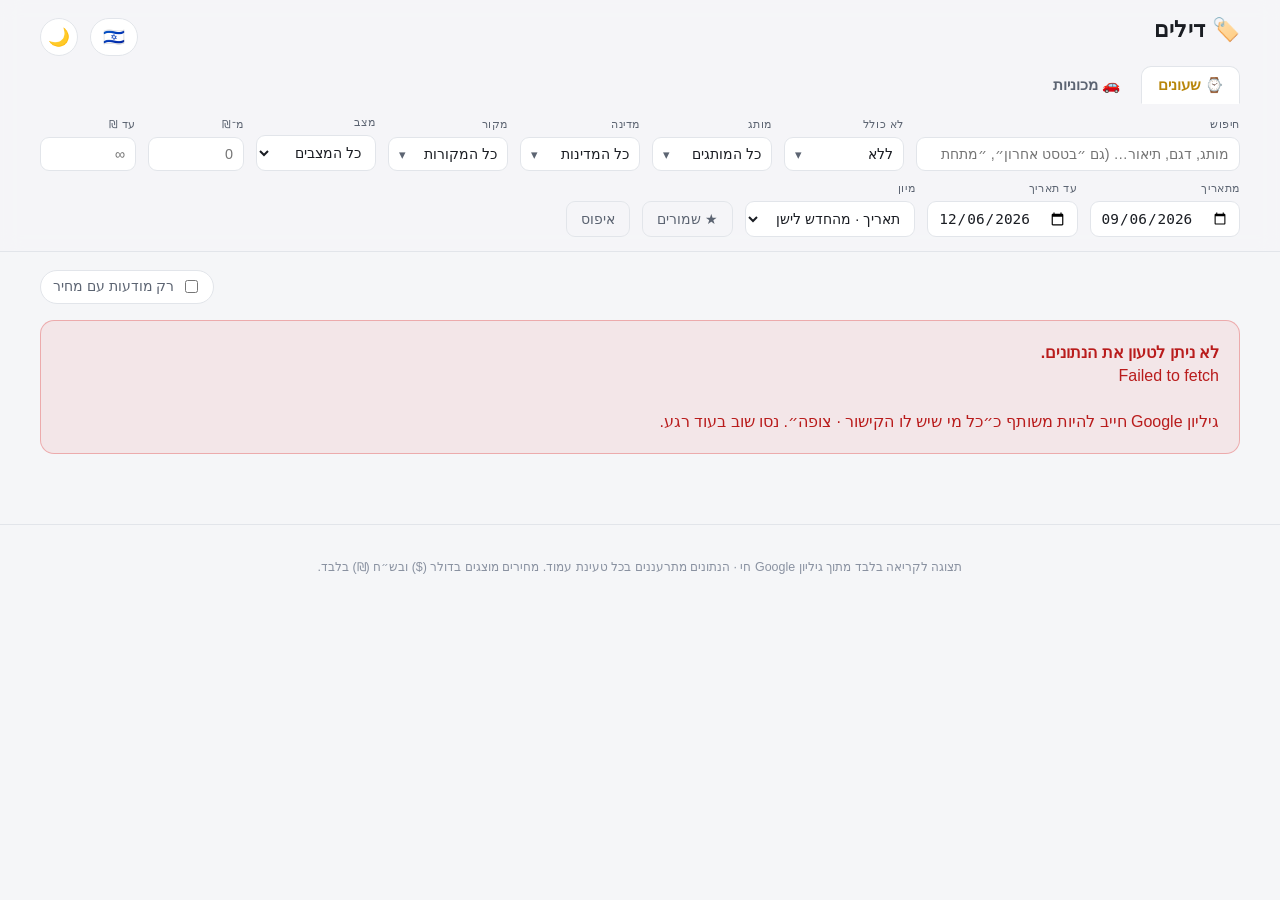
==== index.html @ e81e2ec7 "Cars: fold locations into Yad2 areas for the area filter Co-Authored-By: Claude Opus 5.5 <noreply@an" ====
<!DOCTYPE html>
<html lang="he" dir="rtl">
<head>
  <meta charset="UTF-8" />
  <meta name="viewport" content="width=device-width, initial-scale=1.0" />
  <title>דילים</title>
  <meta name="description" content="דילים שנאספו מרחבי העולם. עיון, סינון ומיון — החל משעונים." />
  <link rel="preconnect" href="https://docs.google.com" />
  <link rel="preconnect" href="https://www.hebcal.com" />
  <link rel="stylesheet" href="styles.css?v=32" />
</head>
<body>
  <header class="site-header">
    <div class="header-inner">
      <div class="brand-block">
        <h1 id="brandTitle">🏷️ דילים</h1>
        <p class="tagline" id="tagline"></p>
      </div>
      <div class="header-right">
        <span class="header-status" id="headerStatus"></span>

        <div class="lang" id="lang">
          <button type="button" class="lang-btn" id="langBtn" aria-haspopup="true" aria-expanded="false">🇮🇱</button>
          <div class="lang-menu" role="menu">
            <button type="button" data-lang="he" role="menuitem">🇮🇱 עברית</button>
            <button type="button" data-lang="en" role="menuitem">🇺🇸 English</button>
          </div>
        </div>

        <button type="button" id="themeToggle" class="theme-toggle" data-i18n-title="themeToggle" aria-label="Toggle theme"></button>
      </div>
    </div>

    <nav class="tabs" id="tabs" aria-label="Categories"></nav>

    <button type="button" id="filtersToggle" class="filters-toggle" aria-expanded="false" aria-controls="filters">
      <span data-i18n="filtersToggle">Filters</span>
      <span class="ft-chevron" aria-hidden="true">▾</span>
    </button>

    <div class="filters" id="filters">
      <div class="filter-field grow">
        <label for="q" data-i18n="searchLabel">Search</label>
        <input type="search" id="q" data-i18n-ph="searchPlaceholder" autocomplete="off" />
      </div>
      <div class="filter-field">
        <label data-i18n="excludeLabel">Exclude</label>
        <div class="ms ms-ex" id="qx"></div>
      </div>
      <div class="filter-field">
        <label data-i18n="brandLabel">Brand</label>
        <div class="ms" data-ms="brand"></div>
      </div>
      <div class="filter-field" data-only="cars" hidden>
        <label data-i18n="modelLabel">Model</label>
        <div class="ms" data-ms="model"></div>
      </div>
      <div class="filter-field" data-only="watches">
        <label data-i18n="countryLabel">Country</label>
        <div class="ms" data-ms="country"></div>
      </div>
      <div class="filter-field">
        <label data-i18n="sourceLabel">Source</label>
        <div class="ms" data-ms="source"></div>
      </div>
      <div class="filter-field" data-only="cars" hidden>
        <label data-i18n="locLabel">Location</label>
        <div class="ms" data-ms="loc"></div>
      </div>
      <div class="filter-field" data-only="cars" hidden>
        <label data-i18n="handLabel">Hand</label>
        <div class="ms" data-ms="hand"></div>
      </div>
      <div class="filter-field" data-only="cars" hidden>
        <label data-i18n="featLabel">Equipment</label>
        <div class="ms" data-ms="feat"></div>
      </div>
      <div class="filter-field" data-only="cars" hidden>
        <label data-i18n="ownLabel">Prev. ownership</label>
        <div class="ms" data-ms="own"></div>
      </div>
      <div class="filter-field" data-only="cars" hidden>
        <label data-i18n="extLabel">Exterior</label>
        <div class="ms" data-ms="ext"></div>
      </div>
      <div class="filter-field" data-only="cars" hidden>
        <label data-i18n="seatLabel">Seats</label>
        <div class="ms" data-ms="seat"></div>
      </div>
      <div class="filter-field" data-only="watches">
        <label for="condition" data-i18n="conditionLabel">Condition</label>
        <select id="condition"><option value="" data-i18n="anyCondition">Any condition</option></select>
      </div>
      <div class="filter-field narrow">
        <label for="minPrice" data-i18n="minPrice">Min $</label>
        <input type="number" id="minPrice" min="0" step="500" placeholder="0" inputmode="numeric" />
      </div>
      <div class="filter-field narrow">
        <label for="maxPrice" data-i18n="maxPrice">Max $</label>
        <input type="number" id="maxPrice" min="0" step="500" placeholder="∞" inputmode="numeric" />
      </div>
      <div class="filter-field narrow" data-only="cars" hidden>
        <label for="yearMin" data-i18n="yearFrom">Year from</label>
        <input type="number" id="yearMin" min="1990" max="2100" placeholder="0" inputmode="numeric" />
      </div>
      <div class="filter-field narrow" data-only="cars" hidden>
        <label for="yearMax" data-i18n="yearTo">Year to</label>
        <input type="number" id="yearMax" min="1990" max="2100" placeholder="∞" inputmode="numeric" />
      </div>
      <div class="filter-field narrow" data-only="cars" hidden>
        <label for="maxKm" data-i18n="maxKm">Max km</label>
        <input type="number" id="maxKm" min="0" step="10000" placeholder="∞" inputmode="numeric" />
      </div>
      <div class="filter-field">
        <label for="dateFrom" data-i18n="dateFromLabel">From date</label>
        <input type="date" id="dateFrom" />
      </div>
      <div class="filter-field">
        <label for="dateTo" data-i18n="dateToLabel">To date</label>
        <input type="date" id="dateTo" />
      </div>
      <div class="filter-field">
        <label for="sort" data-i18n="sortLabel">Sort by</label>
        <select id="sort">
          <option value="date_desc" data-i18n="sort_date_desc">Date · newest first</option>
          <option value="date_asc" data-i18n="sort_date_asc">Date · oldest first</option>
          <option value="price_asc" data-i18n="sort_price_asc">Price · low to high</option>
          <option value="price_desc" data-i18n="sort_price_desc">Price · high to low</option>
          <option value="brand_asc" data-i18n="sort_brand_asc">Brand · A–Z</option>
          <option value="deal_desc" data-i18n="sort_deal_desc" data-only="cars" hidden>Best value</option>
          <option value="y2_desc" data-i18n="sort_y2_desc" data-only="cars" hidden>Most below price list</option>
          <option value="drop_desc" data-i18n="sort_drop_desc" data-only="cars" hidden>Biggest price drop</option>
          <option value="year_desc" data-i18n="sort_year_desc" data-only="cars" hidden>Year · newest first</option>
          <option value="year_asc" data-i18n="sort_year_asc" data-only="cars" hidden>Year · oldest first</option>
        </select>
      </div>
      <div class="saved" id="saved">
        <button type="button" class="saved-btn" id="savedBtn" data-i18n="savedBtn" aria-haspopup="true" aria-expanded="false">Saved</button>
        <div class="saved-menu" role="menu">
          <div class="saved-new">
            <input type="text" class="saved-name" id="savedName" data-i18n-ph="savedNamePh" autocomplete="off" maxlength="60" />
            <button type="button" class="saved-add" id="savedAdd" data-i18n="savedAdd">Save</button>
          </div>
          <div class="saved-note" id="savedNote" hidden></div>
          <div class="saved-list" id="savedList"></div>
          <div class="saved-empty" id="savedEmpty" data-i18n="savedEmpty">No saved searches</div>
        </div>
      </div>
      <button type="button" id="reset" class="reset-btn" data-i18n="reset" data-i18n-title="resetTitle">Reset</button>
    </div>
  </header>

  <main>
    <div class="results-bar">
      <span id="resultsSummary" class="results-summary"></span>
      <button type="button" id="editBtn" class="edit-btn" data-only="cars" hidden data-i18n="editBtn">✏️ Edit</button>
      <span class="chip-toggle" data-only="cars" hidden>
        <label><input type="checkbox" id="showHiddenChk" /> <span id="showHiddenLabel"></span></label>
      </span>
      <span id="onlyWithPrice" class="chip-toggle">
        <label><input type="checkbox" id="hasPriceChk" /> <span data-i18n="onlyPriced">Only listings with a price</span></label>
      </span>
    </div>

    <div id="editBar" class="edit-bar" hidden>
      <strong id="editBarLabel"></strong>
      <span id="editBarHint" class="edit-hint"></span>
      <button type="button" id="editStop" class="reset-btn" data-i18n="editDone">Done</button>
    </div>

    <div id="grid" class="grid" aria-live="polite"></div>

    <dialog id="editDialog" class="edit-dialog">
      <h3 data-i18n="editTitle">What to edit?</h3>
      <input type="url" id="editEndpoint" class="edit-endpoint" data-i18n-ph="editEndpointPh" autocomplete="off" dir="ltr" />
      <input type="password" id="editPw" data-i18n-ph="editPw" autocomplete="current-password" />
      <label class="edit-opt"><input type="radio" name="editWhich" value="exterior" checked> 🎨 <span data-i18n="extLabel">Exterior</span> <small data-missing="exterior"></small></label>
      <label class="edit-opt"><input type="radio" name="editWhich" value="seat"> 💺 <span data-i18n="seatLabel">Seats</span> <small data-missing="seat"></small></label>
      <div id="editErr" class="edit-err"></div>
      <div class="edit-actions">
        <button type="button" id="editCancel" class="reset-btn" data-i18n="editCancel">Cancel</button>
        <button type="button" id="editStart" class="saved-add" data-i18n="editStart">Start</button>
      </div>
    </dialog>

    <div id="emptyState" class="empty-state" hidden>
      <p data-i18n="empty">No listings match your filters.</p>
      <button type="button" class="reset-btn" data-i18n="clearFilters" onclick="document.getElementById('reset').click()">Clear filters</button>
    </div>

    <nav id="pagination" class="pagination" aria-label="Pagination"></nav>
  </main>

  <footer class="site-footer">
    <p data-i18n="footer"></p>
  </footer>

  <script src="app.js?v=35"></script>
</body>
</html>
---- styles.css ----
/* Light is the default theme. Dark is opt-in via [data-theme="dark"]. */
:root {
  --bg: #f5f6f8;
  --surface: #ffffff;
  --surface-2: #ffffff;
  --border: #e2e5ea;
  --text: #1a1d23;
  --text-dim: #5c6472;
  --text-faint: #8a92a1;
  --accent: #b8860b;      /* watch gold (darker for light bg) */
  --accent-2: #2563eb;
  --usd: #1a7f37;
  --nis: #2563eb;
  --radius: 14px;
  --shadow: 0 8px 26px rgba(20,30,60,.12);
  --header-bg: rgba(245,246,248,.9);
  --img-bg: linear-gradient(135deg, #eef1f5, #e3e7ee);
  --badge-bg: rgba(0,0,0,.55);
  --maxw: 1240px;
}

[data-theme="dark"] {
  --bg: #0f1115;
  --surface: #171a21;
  --surface-2: #1e222b;
  --border: #2a2f3a;
  --text: #e8eaed;
  --text-dim: #9aa2b1;
  --text-faint: #737b8a;
  --accent: #d4af37;
  --accent-2: #4f8cff;
  --usd: #3fb950;
  --nis: #4f8cff;
  --shadow: 0 6px 24px rgba(0,0,0,.35);
  --header-bg: rgba(15,17,21,.92);
  --img-bg: linear-gradient(135deg, #202531, #14171e);
  --badge-bg: rgba(0,0,0,.6);
}

* { box-sizing: border-box; }
html { scroll-behavior: smooth; }

body {
  margin: 0;
  background: var(--bg);
  color: var(--text);
  font-family: -apple-system, BlinkMacSystemFont, "Segoe UI", Roboto, Helvetica, Arial, sans-serif;
  line-height: 1.45;
  transition: background .2s, color .2s;
}

/* ---------- Header ---------- */
.site-header {
  position: sticky;
  top: 0;
  z-index: 20;
  background: var(--header-bg);
  backdrop-filter: blur(10px);
  border-bottom: 1px solid var(--border);
}

.header-inner {
  max-width: var(--maxw);
  margin: 0 auto;
  padding: 14px 20px 4px;
  display: flex;
  align-items: baseline;
  justify-content: space-between;
  gap: 16px;
  flex-wrap: wrap;
}

.brand-block h1 { margin: 0; font-size: 1.4rem; letter-spacing: .3px; }
.tagline { margin: 2px 0 0; color: var(--text-dim); font-size: .85rem; }

.header-right { display: flex; align-items: center; gap: 12px; }
.header-status { color: var(--text-dim); font-size: .8rem; }

.theme-toggle {
  background: var(--surface);
  border: 1px solid var(--border);
  border-radius: 999px;
  width: 38px; height: 38px;
  font-size: 1.1rem;
  cursor: pointer;
  display: inline-flex;
  align-items: center;
  justify-content: center;
  transition: border-color .15s, transform .15s;
}
.theme-toggle:hover { border-color: var(--accent); transform: scale(1.05); }

/* ---------- Language switcher ---------- */
.lang { position: relative; }
.lang-btn {
  background: var(--surface);
  border: 1px solid var(--border);
  border-radius: 999px;
  height: 38px;
  padding: 0 12px;
  font-size: 1.1rem;
  cursor: pointer;
  display: inline-flex;
  align-items: center;
  transition: border-color .15s, transform .15s;
}
.lang-btn:hover { border-color: var(--accent); transform: scale(1.05); }
.lang-menu {
  position: absolute;
  top: calc(100% + 6px);
  inset-inline-end: 0;
  background: var(--surface);
  border: 1px solid var(--border);
  border-radius: 10px;
  box-shadow: var(--shadow);
  padding: 5px;
  display: none;
  z-index: 50;
  min-width: 140px;
}
.lang.open .lang-menu { display: block; }
.lang-menu button {
  display: block;
  width: 100%;
  text-align: start;
  background: transparent;
  border: none;
  color: var(--text);
  font-size: .9rem;
  padding: 8px 12px;
  border-radius: 7px;
  cursor: pointer;
  white-space: nowrap;
}
.lang-menu button:hover { background: var(--bg); }
.lang-menu button[aria-current="true"] { color: var(--accent); font-weight: 700; }

/* ---------- Tabs ---------- */
.tabs {
  max-width: var(--maxw);
  margin: 0 auto;
  padding: 6px 20px 0;
  display: flex;
  gap: 4px;
  flex-wrap: wrap;
}
.tab {
  background: transparent;
  border: 1px solid transparent;
  border-bottom: none;
  color: var(--text-dim);
  font-size: .92rem;
  font-weight: 600;
  padding: 9px 16px;
  border-radius: 10px 10px 0 0;
  cursor: pointer;
  transition: all .15s;
}
.tab:hover { color: var(--text); background: var(--surface); }
.tab[aria-selected="true"] {
  color: var(--accent);
  background: var(--surface);
  border-color: var(--border);
  border-bottom: 1px solid var(--surface);
  margin-bottom: -1px;
}
.tab.disabled {
  cursor: default;
  opacity: .5;
}
.tab.disabled:hover { color: var(--text-dim); background: transparent; }
.tab .soon {
  font-size: .6rem;
  text-transform: uppercase;
  letter-spacing: .5px;
  background: var(--border);
  color: var(--text-dim);
  padding: 1px 6px;
  border-radius: 999px;
  margin-left: 6px;
  vertical-align: middle;
}

/* ---------- Filters ---------- */
.filters {
  max-width: var(--maxw);
  margin: 0 auto;
  padding: 12px 20px 14px;
  display: flex;
  gap: 10px 12px;
  flex-wrap: wrap;
  align-items: flex-end;
}

/* Mobile-only "Filters" toggle (hidden on desktop; filters always shown there) */
.filters-toggle { display: none; }
.filters-toggle .ft-chevron { transition: transform .2s; }
.filters-toggle[aria-expanded="true"] .ft-chevron { transform: rotate(180deg); }

.filter-field { display: flex; flex-direction: column; gap: 4px; min-width: 120px; }
.filter-field.grow { flex: 1 1 220px; min-width: 200px; }
.filter-field.narrow { min-width: 88px; width: 96px; }
.filter-field label {
  font-size: .68rem;
  text-transform: uppercase;
  letter-spacing: .6px;
  color: var(--text-dim);
}

.filters input,
.filters select {
  background: var(--surface-2);
  color: var(--text);
  border: 1px solid var(--border);
  border-radius: 9px;
  padding: 8px 10px;
  font-size: .9rem;
  width: 100%;
  transition: border-color .15s, box-shadow .15s;
}
.filters input:focus,
.filters select:focus {
  outline: none;
  border-color: var(--accent-2);
  box-shadow: 0 0 0 3px rgba(37,99,235,.16);
}

/* ---------- Exclude chips (inside an .ms dropdown panel) ---------- */
.ms-ex-panel .chips-flow { display: flex; flex-wrap: wrap; gap: 5px; }
.ms-ex-panel .chips-flow:not(:empty) { margin-bottom: 8px; }
.chip {
  display: inline-flex;
  align-items: center;
  gap: 3px;
  max-width: 100%;
  background: rgba(214,69,69,.10);
  border: 1px solid rgba(214,69,69,.30);
  border-radius: 7px;
  padding-block: 3px;
  padding-inline: 8px 3px;   /* text side / × side — flips in RTL */
  font-size: .82rem;
  color: var(--text);
}
.chip-text { overflow: hidden; text-overflow: ellipsis; white-space: nowrap; }
.chip-x {
  flex: 0 0 auto;
  background: transparent;
  border: none;
  color: var(--text-dim);
  cursor: pointer;
  font-size: 1rem;
  line-height: 1;
  padding: 0 3px;
  border-radius: 5px;
}
.chip-x:hover { color: #d64545; background: rgba(214,69,69,.15); }
/* Add-word entry: width:100% is inherited from `.filters input` (wanted here). */
.filters .ms-ex-panel .chips-entry {
  background: var(--surface-2);
  color: var(--text);
  border: 1px solid var(--border);
  border-radius: 7px;
  padding: 6px 9px;
  font-size: .85rem;
}
.filters .ms-ex-panel .chips-entry:focus { outline: none; border-color: var(--accent-2); box-shadow: none; }

.reset-btn {
  background: transparent;
  color: var(--text-dim);
  border: 1px solid var(--border);
  border-radius: 9px;
  padding: 9px 14px;
  font-size: .85rem;
  cursor: pointer;
  transition: all .15s;
  height: fit-content;
}
.reset-btn:hover { color: var(--text); border-color: var(--accent); }

/* ---------- Saved searches ---------- */
.saved { position: relative; }
.saved-btn {
  background: transparent;
  color: var(--text-dim);
  border: 1px solid var(--border);
  border-radius: 9px;
  padding: 9px 14px;
  font-size: .85rem;
  cursor: pointer;
  height: fit-content;
  white-space: nowrap;
  transition: all .15s;
}
.saved-btn:hover { color: var(--text); border-color: var(--accent); }
.saved.open .saved-btn { color: var(--accent); border-color: var(--accent); }
.saved-menu {
  position: absolute;
  z-index: 45;
  top: calc(100% + 6px);
  inset-inline-end: 0;
  width: 300px;
  max-width: 90vw;
  background: var(--surface);
  border: 1px solid var(--border);
  border-radius: 10px;
  box-shadow: var(--shadow);
  padding: 10px;
  display: none;
}
.saved.open .saved-menu { display: block; }
.saved-new { display: flex; gap: 6px; }
.filters .saved-new .saved-name {
  flex: 1 1 auto;
  min-width: 0;
  width: auto;
  background: var(--surface-2);
  border: 1px solid var(--border);
  border-radius: 8px;
  padding: 7px 9px;
  font-size: .85rem;
  color: var(--text);
}
.saved-new .saved-add {
  flex: 0 0 auto;
  background: var(--accent);
  color: #fff;
  border: none;
  border-radius: 8px;
  padding: 7px 14px;
  font-size: .85rem;
  cursor: pointer;
  font-weight: 600;
}
.saved-new .saved-add:disabled { opacity: .5; cursor: default; }
.saved-note { font-size: .76rem; color: var(--text-faint); margin-top: 6px; }
.saved-note.warn { color: #c47f0b; }
.saved-list { margin-top: 8px; max-height: 260px; overflow-y: auto; display: flex; flex-direction: column; gap: 2px; }
.saved-item { display: flex; align-items: stretch; gap: 4px; border-radius: 8px; }
.saved-item:hover { background: var(--bg); }
.saved-apply {
  flex: 1 1 auto;
  min-width: 0;
  background: transparent;
  border: none;
  text-align: start;
  cursor: pointer;
  padding: 7px 8px;
  border-radius: 8px;
  color: var(--text);
  display: flex;
  flex-direction: column;
  gap: 1px;
}
.saved-apply .saved-item-name { font-size: .88rem; font-weight: 600; white-space: nowrap; overflow: hidden; text-overflow: ellipsis; }
.saved-apply .saved-item-sub { font-size: .72rem; color: var(--text-faint); white-space: nowrap; overflow: hidden; text-overflow: ellipsis; }
.saved-del {
  flex: 0 0 auto;
  background: transparent;
  border: none;
  color: var(--text-faint);
  cursor: pointer;
  font-size: 1.1rem;
  line-height: 1;
  padding: 0 8px;
  border-radius: 8px;
}
.saved-del:hover { color: #d64545; background: rgba(214,69,69,.1); }
.saved-empty { font-size: .8rem; color: var(--text-faint); text-align: center; padding: 12px 8px 4px; }

/* ---------- Multi-select ---------- */
.ms { position: relative; }
.ms-trigger {
  background: var(--surface-2);
  color: var(--text);
  border: 1px solid var(--border);
  border-radius: 9px;
  padding-block: 8px;
  padding-inline: 10px 30px;
  font-size: .9rem;
  width: 100%;
  text-align: start;
  cursor: pointer;
  white-space: nowrap;
  overflow: hidden;
  text-overflow: ellipsis;
  position: relative;
  transition: border-color .15s, box-shadow .15s;
}
.ms-trigger::after {
  content: "▾";
  position: absolute;
  inset-inline-end: 10px; top: 50%;
  transform: translateY(-50%);
  color: var(--text-dim);
  font-size: .8rem;
}
.ms-trigger:hover { border-color: var(--accent); }
.ms.open .ms-trigger { border-color: var(--accent-2); box-shadow: 0 0 0 3px rgba(37,99,235,.16); }
.ms-trigger.has-sel { color: var(--text); font-weight: 600; }

.ms-panel {
  position: absolute;
  z-index: 40;
  top: calc(100% + 4px);
  inset-inline-start: 0;
  width: 260px;
  max-width: 90vw;
  background: var(--surface);
  border: 1px solid var(--border);
  border-radius: 10px;
  box-shadow: var(--shadow);
  padding: 8px;
  display: none;
}
.ms.open .ms-panel { display: block; }
.ms-search {
  width: 100%;
  background: var(--surface-2);
  color: var(--text);
  border: 1px solid var(--border);
  border-radius: 7px;
  padding: 6px 9px;
  font-size: .85rem;
  margin-bottom: 6px;
}
.ms-search:focus { outline: none; border-color: var(--accent-2); }
.ms-list { max-height: 260px; overflow-y: auto; overflow-x: hidden; }
/* `.filters` prefix so these win over `.filter-field label` (which would
   otherwise force option text to tiny uppercase faint-grey). */
.filters .ms-option {
  display: flex;
  align-items: center;
  gap: 8px;
  width: 100%;
  padding: 6px 8px;
  border-radius: 7px;
  cursor: pointer;
  font-size: .9rem;
  font-weight: 400;
  text-transform: none;
  letter-spacing: normal;
  color: var(--text);
}
.filters .ms-option:hover { background: var(--bg); }
/* width:auto overrides `.filters input { width:100% }`, which would otherwise
   blow the option checkbox up to the full row width and crush the label. */
.filters .ms-option input { accent-color: var(--accent-2); flex: 0 0 auto; width: auto; margin: 0; }
.filters .ms-option .ms-label {
  flex: 1 1 auto;
  min-width: 0;
  overflow: hidden;
  text-overflow: ellipsis;
  white-space: nowrap;
  color: var(--text);
  font-size: .9rem;
  text-transform: none;
  letter-spacing: normal;
}
.filters .ms-option .ms-count { flex: 0 0 auto; padding-inline-start: 8px; color: var(--text-faint); font-size: .78rem; }
.ms-option.hidden { display: none; }
.ms-empty { padding: 8px; color: var(--text-faint); font-size: .82rem; text-align: center; }
.ms-foot {
  display: flex;
  justify-content: space-between;
  gap: 8px;
  border-top: 1px solid var(--border);
  margin-top: 6px;
  padding-top: 6px;
}
.ms-foot button {
  background: transparent;
  border: none;
  color: var(--accent-2);
  font-size: .8rem;
  cursor: pointer;
  padding: 2px 4px;
}
.ms-foot button:hover { text-decoration: underline; }

/* ---------- Results bar ---------- */
main { max-width: var(--maxw); margin: 0 auto; padding: 18px 20px 40px; }

.results-bar {
  display: flex;
  align-items: center;
  justify-content: space-between;
  gap: 12px;
  flex-wrap: wrap;
  margin-bottom: 16px;
}
.results-summary { color: var(--text-dim); font-size: .9rem; }
.chip-toggle label {
  display: inline-flex;
  align-items: center;
  gap: 7px;
  font-size: .85rem;
  color: var(--text-dim);
  cursor: pointer;
  background: var(--surface);
  border: 1px solid var(--border);
  padding: 6px 12px;
  border-radius: 999px;
}
.chip-toggle input { accent-color: var(--accent-2); }

/* ---------- Grid: 3 per row ---------- */
.grid {
  display: grid;
  grid-template-columns: repeat(3, 1fr);
  gap: 20px;
}
@media (max-width: 900px) { .grid { grid-template-columns: repeat(2, 1fr); } }
@media (max-width: 600px) { .grid { grid-template-columns: 1fr; } }

/* ---------- Card ---------- */
.card {
  background: var(--surface);
  border: 1px solid var(--border);
  border-radius: var(--radius);
  overflow: hidden;
  display: flex;
  flex-direction: column;
  cursor: pointer;
  text-decoration: none;
  color: inherit;
  transition: transform .16s, box-shadow .16s, border-color .16s;
}
.card:hover {
  transform: translateY(-4px);
  box-shadow: var(--shadow);
  border-color: var(--accent);
}
.card:focus-visible { outline: 2px solid var(--accent-2); outline-offset: 2px; }

.card-img-wrap {
  position: relative;
  aspect-ratio: 4 / 3;
  background: var(--img-bg);
  overflow: hidden;
}
.card-img-wrap img { width: 100%; height: 100%; object-fit: cover; display: block; }
.card-img-wrap .no-img {
  position: absolute; inset: 0;
  display: flex; align-items: center; justify-content: center;
  color: var(--text-faint); font-size: 2.4rem;
}
.badge-condition {
  position: absolute; top: 10px; inset-inline-start: 10px;
  background: var(--badge-bg); color: #fff;
  font-size: .68rem; text-transform: uppercase; letter-spacing: .5px;
  padding: 4px 9px; border-radius: 999px; backdrop-filter: blur(4px);
}
.badge-country {
  position: absolute; top: 10px; inset-inline-end: 10px;
  background: var(--badge-bg); color: #fff;
  font-size: .72rem; padding: 4px 9px; border-radius: 999px; backdrop-filter: blur(4px);
}

.card-body { padding: 13px 14px 15px; display: flex; flex-direction: column; gap: 8px; flex: 1; }
.card-brand { font-weight: 700; font-size: 1.02rem; letter-spacing: .2px; }
.card-brand .brand-name { color: var(--accent); }
.card-model {
  color: var(--text); font-size: .9rem;
  display: -webkit-box; -webkit-line-clamp: 2; -webkit-box-orient: vertical;
  overflow: hidden; min-height: 2.5em;
}

.price-row { display: flex; gap: 8px; flex-wrap: wrap; margin-top: 2px; }
.price { font-weight: 700; font-size: .95rem; padding: 3px 9px; border-radius: 8px; border: 1px solid var(--border); }
.price.usd { color: var(--usd); border-color: rgba(26,127,55,.35); background: rgba(26,127,55,.07); }
.price.nis { color: var(--nis); border-color: rgba(37,99,235,.35); background: rgba(37,99,235,.07); }
.price-none { color: var(--text-dim); font-size: .88rem; font-style: italic; }

.card-meta {
  margin-top: auto;
  display: flex; flex-direction: column; gap: 3px;
  font-size: .78rem; color: var(--text-dim);
  border-top: 1px solid var(--border); padding-top: 9px;
}
.card-meta .row { display: flex; justify-content: space-between; gap: 8px; }
.card-meta .label { color: var(--text-faint); }
.card-meta .val { text-align: right; color: var(--text-dim); }
.desc {
  font-size: .78rem; color: var(--text-faint);
  display: -webkit-box; -webkit-line-clamp: 2; -webkit-box-orient: vertical; overflow: hidden;
}
.open-hint { font-size: .72rem; color: var(--accent-2); margin-top: 2px; }

/* ---------- States ---------- */
.empty-state { text-align: center; padding: 60px 20px; color: var(--text-dim); }
.empty-state .reset-btn { margin-top: 12px; }

.skeleton { pointer-events: none; }
.skeleton .card-img-wrap,
.skeleton .sk-line {
  background: linear-gradient(90deg, var(--surface-2) 25%, var(--border) 50%, var(--surface-2) 75%);
  background-size: 200% 100%;
  animation: shimmer 1.3s infinite;
}
.skeleton .sk-line { height: 12px; border-radius: 6px; margin: 8px 14px; }
@keyframes shimmer { 0% { background-position: 200% 0; } 100% { background-position: -200% 0; } }

.error-box {
  grid-column: 1 / -1;
  background: rgba(220,38,38,.07);
  border: 1px solid rgba(220,38,38,.3);
  border-radius: var(--radius);
  padding: 20px;
  color: #b91c1c;
}
[data-theme="dark"] .error-box { color: #ffb4b4; background: rgba(255,80,80,.08); }

/* ---------- Pagination ---------- */
.pagination { display: flex; justify-content: center; align-items: center; gap: 6px; flex-wrap: wrap; margin-top: 30px; }
.pagination button {
  background: var(--surface); color: var(--text);
  border: 1px solid var(--border); border-radius: 8px;
  padding: 8px 13px; font-size: .88rem; cursor: pointer; min-width: 40px;
  transition: all .15s;
}
.pagination button:hover:not(:disabled) { border-color: var(--accent); }
.pagination button[aria-current="true"] { background: var(--accent); color: #fff; border-color: var(--accent); font-weight: 700; }
.pagination button:disabled { opacity: .4; cursor: default; }
.pagination .ellipsis { color: var(--text-dim); padding: 0 4px; }

.site-footer {
  border-top: 1px solid var(--border);
  padding: 20px; text-align: center;
  color: var(--text-faint); font-size: .78rem;
}

/* ---------- Shabbat observance screen ---------- */
.shabbat-screen {
  position: fixed;
  inset: 0;
  display: flex;
  flex-direction: column;
  align-items: center;
  justify-content: center;
  gap: 22px;
  padding: 24px;
  text-align: center;
  background: var(--bg);
  color: var(--text);
}
.shabbat-candles { filter: drop-shadow(0 4px 26px rgba(255,176,74,.45)); }
.shabbat-line1 {
  margin: 0;
  font-size: clamp(1.15rem, 3.4vw, 1.7rem);
  font-weight: 600;
  line-height: 1.7;
  max-width: 680px;
}
.shabbat-line2 {
  margin: 0;
  font-size: clamp(2rem, 6vw, 3rem);
  font-weight: 800;
  letter-spacing: 1px;
  color: var(--accent);
}
@keyframes shabbat-flicker {
  0%, 100% { opacity: 1; transform: scaleY(1) translateY(0); }
  50%      { opacity: .82; transform: scaleY(.93) translateY(1px); }
}
.shabbat-candles .flame { transform-origin: center bottom; animation: shabbat-flicker 1.7s ease-in-out infinite; }
.shabbat-candles .flame.b { animation-duration: 2.1s; animation-delay: .5s; }

/* ---------- Mobile ---------- */
@media (max-width: 760px) {
  /* Don't pin the header — a tall filter panel would otherwise cover the
     viewport and trap scrolling. Let the whole page scroll naturally. */
  .site-header { position: static; }

  .header-inner { padding: 12px 16px 2px; }
  .brand-block h1 { font-size: 1.2rem; }
  .tabs { padding-inline: 16px; }

  .filters-toggle {
    display: flex;
    align-items: center;
    justify-content: center;
    gap: 8px;
    margin: 10px 16px 12px;
    padding: 11px 14px;
    background: var(--surface);
    color: var(--text);
    border: 1px solid var(--border);
    border-radius: 10px;
    font-size: .92rem;
    font-weight: 600;
    cursor: pointer;
  }
  .filters-toggle:hover { border-color: var(--accent); }

  /* Collapsed by default on mobile; the toggle adds .open to reveal. */
  .filters { display: none; padding: 0 16px 14px; }
  .filters.open { display: flex; }

  /* One field per row for tappable targets; search/exclude already full width. */
  .filter-field,
  .filter-field.grow,
  .filter-field.narrow { flex: 1 1 100%; width: auto; min-width: 0; }

  /* Popups: anchor to the field's start edge and cap width to the viewport so
     they never render off-screen on a narrow device. */
  .ms-panel, .saved-menu { inset-inline: 0 auto; width: min(320px, calc(100vw - 32px)); }
  .lang-menu { inset-inline: auto 0; }

  main { padding: 16px 16px 40px; }
  .grid { gap: 14px; }
}

/* Per-tab filter fields (data-only) are toggled with [hidden]; beat .filter-field's display:flex. */
.filter-field[hidden] { display: none; }

/* ---- Car colours: dots, edit mode palette, dialog ---- */
.color-dot { display: inline-block; width: 10px; height: 10px; border-radius: 50%; margin-inline-end: 5px; vertical-align: -1px; box-shadow: 0 0 0 1px rgba(0,0,0,.25); }
[hidden].edit-btn, .edit-bar[hidden] { display: none; }
.edit-btn { margin-inline-start: auto; margin-inline-end: 10px; padding: 6px 12px; border-radius: 999px; border: 1px solid var(--border, #ddd); background: var(--surface, #fff); color: inherit; font: inherit; font-weight: 600; cursor: pointer; }
.edit-bar { display: flex; flex-wrap: wrap; align-items: center; gap: 10px; margin: 0 0 14px; padding: 10px 14px; border-radius: 12px; background: #fff4d6; border: 1px solid #e0b54a; color: #3a2d06; }
.edit-bar .edit-hint { color: #7a6420; font-size: .9rem; }
.edit-bar .reset-btn { margin-inline-start: auto; }
.palette { position: absolute; inset-inline: 8px; bottom: 8px; display: flex; flex-wrap: wrap; justify-content: center; gap: 7px; padding: 7px; border-radius: 999px; background: rgba(255,255,255,.93); box-shadow: 0 2px 10px rgba(0,0,0,.18); z-index: 2; }
.palette.saving { opacity: .5; pointer-events: none; }
.palette.done { font-weight: 700; color: #1c1b19; align-items: center; gap: 4px; }
.swatch { width: 28px; height: 28px; border-radius: 50%; border: 2px solid #fff; box-shadow: 0 0 0 1px rgba(0,0,0,.35); cursor: pointer; padding: 0; }
.swatch:hover { transform: scale(1.15); }
.card.edited { opacity: .55; }
.edit-dialog { border: 1px solid var(--border, #ddd); border-radius: 14px; padding: 18px; min-width: 280px; background: var(--surface, #fff); color: inherit; }
.edit-dialog::backdrop { background: rgba(0,0,0,.35); }
.edit-dialog h3 { margin: 0 0 12px; }
.edit-dialog input[type=password], .edit-dialog .edit-endpoint { width: 100%; box-sizing: border-box; padding: 8px 10px; margin-bottom: 10px; border-radius: 8px; border: 1px solid var(--border, #ddd); font: inherit; }
.edit-opt { display: flex; align-items: center; gap: 6px; padding: 8px 10px; border: 1px solid var(--border, #ddd); border-radius: 8px; margin-bottom: 8px; cursor: pointer; }
.edit-opt small { margin-inline-start: auto; color: var(--text-faint, #888); }
.edit-err { color: #b42318; min-height: 1.2em; margin: 4px 0 10px; font-size: .9rem; }
.edit-actions { display: flex; justify-content: flex-end; gap: 8px; }

/* Licence-plate chip (yellow Israeli plate look) → meshumeshet.com history */
.plate-chip { margin-inline-start: auto; display: inline-flex; align-items: center; gap: 4px; padding: 3px 9px; border-radius: 6px; background: #f7d51d; color: #111; border: 1px solid #1a1a1a; font-weight: 700; font-size: .85rem; letter-spacing: .5px; direction: ltr; cursor: pointer; white-space: nowrap; }
.plate-chip:hover { filter: brightness(1.06); box-shadow: 0 1px 6px rgba(0,0,0,.2); }

/* Deal score chip: price vs. the live hedonic model (year/km/ownership/trim) */
.price-hist { margin-top: 6px; font-size: .8rem; font-weight: 600; cursor: help; }
.price-hist.down { color: #15803d; }
.price-hist.up { color: #b91c1c; }
.card-meta .row.stale .val { color: #b45309; }
.y2-chip { display: inline-flex; align-items: center; padding: 3px 9px; border-radius: 8px; font-weight: 600; font-size: .8rem; border: 1px dashed var(--text-faint); color: var(--text-dim); white-space: nowrap; cursor: help; }
.y2-chip.good { color: #15803d; border-color: rgba(21,128,61,.5); }
.y2-chip.high { color: #b91c1c; border-color: rgba(185,28,28,.5); }
.deal-chip { display: inline-flex; align-items: center; padding: 3px 9px; border-radius: 8px; font-weight: 700; font-size: .82rem; border: 1px solid; white-space: nowrap; cursor: help; }
.deal-chip.hot  { color: #fff; background: #15803d; border-color: #15803d; }
.deal-chip.good { color: #15803d; background: rgba(21,128,61,.08); border-color: rgba(21,128,61,.4); }
.deal-chip.fair { color: var(--text-dim, #555); background: transparent; border-color: var(--border); }
.deal-chip.high { color: #b42318; background: rgba(180,35,24,.06); border-color: rgba(180,35,24,.35); }

/* Deal explanation popover (hover / focus / tap) */
.deal-chip { position: relative; }
.deal-tip { display: none; position: absolute; z-index: 20; bottom: calc(100% + 8px); inset-inline-start: 0; width: 260px; padding: 10px 12px; border-radius: 10px; background: var(--surface, #fff); color: var(--text, #111); border: 1px solid var(--border); box-shadow: 0 8px 24px rgba(0,0,0,.18); font-weight: 400; font-size: .82rem; line-height: 1.5; white-space: normal; cursor: default; }
.deal-chip:hover .deal-tip, .deal-chip:focus .deal-tip, .deal-chip.open .deal-tip { display: block; }
.dt-row { display: flex; justify-content: space-between; gap: 10px; }
.dt-row b { font-weight: 700; direction: ltr; }
.dt-row b.up { color: #15803d; } .dt-row b.down { color: #b42318; }
.dt-base { color: var(--text-dim, #555); border-bottom: 1px dashed var(--border); padding-bottom: 4px; margin-bottom: 4px; }
.dt-sum { border-top: 1px solid var(--border); padding-top: 4px; margin-top: 4px; }
.dt-verdict { display: block; margin-top: 6px; font-weight: 700; }

/* "Not interested" hide button (client-side, localStorage) */
.hide-btn { position: absolute; top: 10px; inset-inline-end: 10px; z-index: 3; min-width: 28px; height: 28px; padding: 0 8px; border-radius: 999px; border: 0; background: rgba(0,0,0,.55); color: #fff; font: inherit; font-size: .85rem; font-weight: 700; cursor: pointer; opacity: .75; }
.hide-btn:hover { opacity: 1; background: rgba(180,35,24,.9); }
.hide-btn.unhide { background: #15803d; opacity: 1; }
.chip-toggle[hidden] { display: none; }

/* Possible odometer rollback (listing km < last-test km by >5%) */
.km-warn { align-self: flex-start; padding: 3px 9px; border-radius: 8px; background: rgba(180,35,24,.08); border: 1px solid rgba(180,35,24,.4); color: #b42318; font-weight: 700; font-size: .82rem; cursor: help; }

/* Equipment chips: solid = official (registry), dashed = implied by trim, dotted = ad text */
.feat-row { display: flex; flex-wrap: wrap; gap: 4px; }
.feat { font-size: .72rem; padding: 2px 7px; border-radius: 999px; border: 1px solid var(--border); color: var(--text-dim, #555); background: var(--surface-2, #fff); white-space: nowrap; cursor: help; }
.feat.reg { border-color: rgba(37,99,235,.35); color: #1e40af; background: rgba(37,99,235,.06); }
.feat.trim { border-style: dashed; }
.feat.ad { border-style: dotted; }
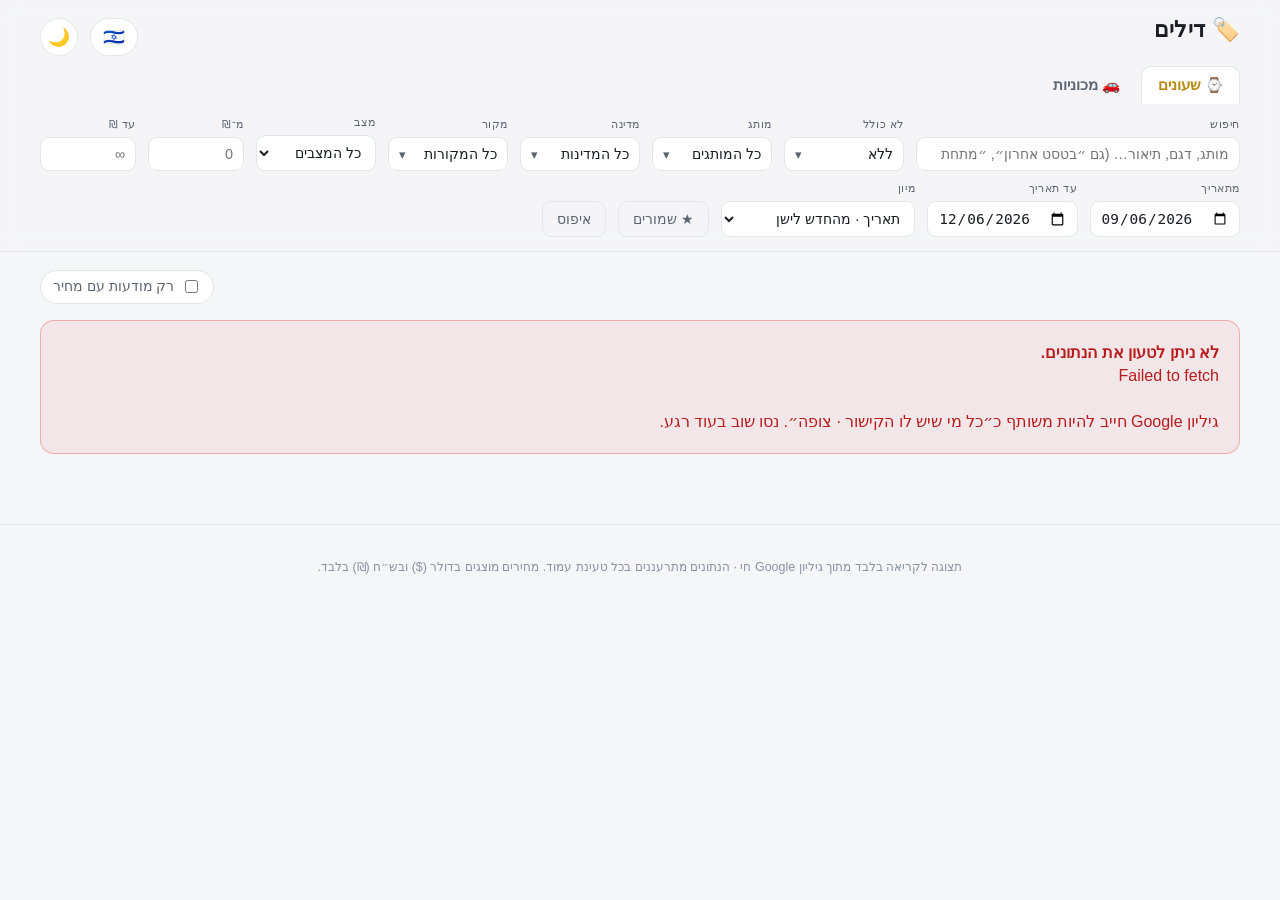
==== commit ad2fb044: "Watches: global and Israel market-price chips Each watch is compared with the median USD price of th" ====
--- a/index.html
+++ b/index.html
@@ -7,7 +7,7 @@
   <meta name="description" content="דילים שנאספו מרחבי העולם. עיון, סינון ומיון — החל משעונים." />
   <link rel="preconnect" href="https://docs.google.com" />
   <link rel="preconnect" href="https://www.hebcal.com" />
-  <link rel="stylesheet" href="styles.css?v=32" />
+  <link rel="stylesheet" href="styles.css?v=39" />
 </head>
 <body>
   <header class="site-header">
@@ -68,6 +68,10 @@
         <div class="ms" data-ms="loc"></div>
       </div>
       <div class="filter-field" data-only="cars" hidden>
+        <label data-i18n="engLabel">Engine</label>
+        <div class="ms" data-ms="eng"></div>
+      </div>
+      <div class="filter-field" data-only="cars" hidden>
         <label data-i18n="handLabel">Hand</label>
         <div class="ms" data-ms="hand"></div>
       </div>
@@ -127,6 +131,8 @@
           <option value="price_asc" data-i18n="sort_price_asc">Price · low to high</option>
           <option value="price_desc" data-i18n="sort_price_desc">Price · high to low</option>
           <option value="brand_asc" data-i18n="sort_brand_asc">Brand · A–Z</option>
+          <option value="mkt_desc" data-i18n="sort_mkt_desc" data-only="watches">Most below global market</option>
+          <option value="mktil_desc" data-i18n="sort_mktil_desc" data-only="watches">Most below Israel price</option>
           <option value="deal_desc" data-i18n="sort_deal_desc" data-only="cars" hidden>Best value</option>
           <option value="y2_desc" data-i18n="sort_y2_desc" data-only="cars" hidden>Most below price list</option>
           <option value="drop_desc" data-i18n="sort_drop_desc" data-only="cars" hidden>Biggest price drop</option>
@@ -157,6 +163,9 @@
       <span class="chip-toggle" data-only="cars" hidden>
         <label><input type="checkbox" id="showHiddenChk" /> <span id="showHiddenLabel"></span></label>
       </span>
+      <span class="chip-toggle" data-only="cars" hidden>
+        <label><input type="checkbox" id="onlyActiveChk" checked /> <span data-i18n="onlyActive">Active listings only</span></label>
+      </span>
       <span id="onlyWithPrice" class="chip-toggle">
         <label><input type="checkbox" id="hasPriceChk" /> <span data-i18n="onlyPriced">Only listings with a price</span></label>
       </span>
@@ -195,6 +204,6 @@
     <p data-i18n="footer"></p>
   </footer>
 
-  <script src="app.js?v=35"></script>
+  <script src="app.js?v=39"></script>
 </body>
 </html>
--- a/styles.css
+++ b/styles.css
@@ -780,3 +780,7 @@
 .feat.reg { border-color: rgba(37,99,235,.35); color: #1e40af; background: rgba(37,99,235,.06); }
 .feat.trim { border-style: dashed; }
 .feat.ad { border-style: dotted; }
+
+/* Watch market-price chips (global / Israel) */
+.mkt-row { display: flex; flex-wrap: wrap; gap: 6px; margin: 6px 0 2px; }
+.deal-chip.mkt { font-size: .78rem; font-weight: 600; }
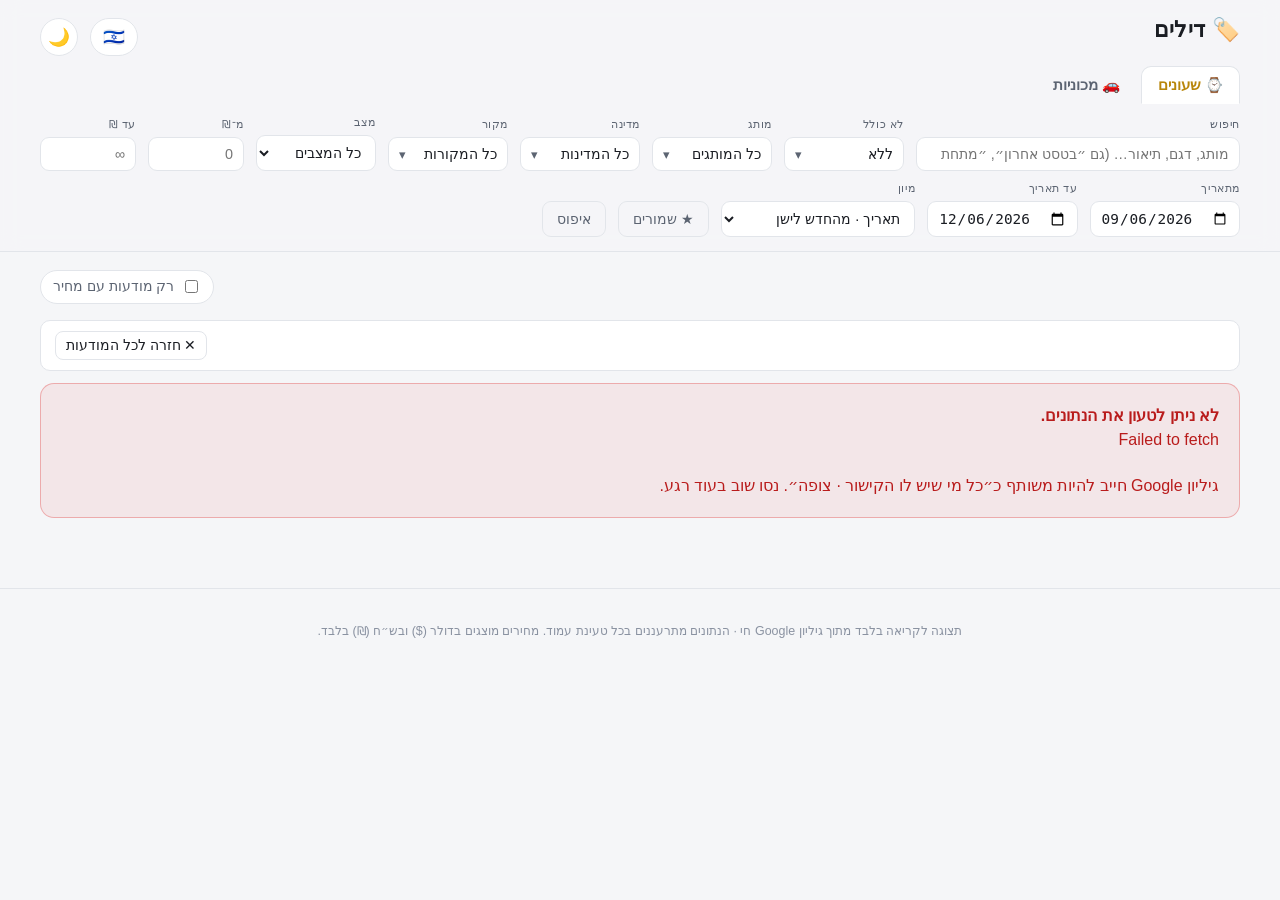
==== commit c0d3028e: "Watches: market chip opens the listings it was compared with Clicking a 🌍/🇮🇱 chip opens a new tab (?" ====
--- a/index.html
+++ b/index.html
@@ -7,7 +7,7 @@
   <meta name="description" content="דילים שנאספו מרחבי העולם. עיון, סינון ומיון — החל משעונים." />
   <link rel="preconnect" href="https://docs.google.com" />
   <link rel="preconnect" href="https://www.hebcal.com" />
-  <link rel="stylesheet" href="styles.css?v=39" />
+  <link rel="stylesheet" href="styles.css?v=40" />
 </head>
 <body>
   <header class="site-header">
@@ -171,6 +171,11 @@
       </span>
     </div>
 
+    <div id="cmpBar" class="cmp-bar" hidden>
+      <strong id="cmpBarLabel"></strong>
+      <button type="button" id="cmpClose" class="cmp-close" data-i18n="cmpClose">✕ Back to all listings</button>
+    </div>
+
     <div id="editBar" class="edit-bar" hidden>
       <strong id="editBarLabel"></strong>
       <span id="editBarHint" class="edit-hint"></span>
@@ -204,6 +209,6 @@
     <p data-i18n="footer"></p>
   </footer>
 
-  <script src="app.js?v=39"></script>
+  <script src="app.js?v=40"></script>
 </body>
 </html>
--- a/styles.css
+++ b/styles.css
@@ -784,3 +784,11 @@
 /* Watch market-price chips (global / Israel) */
 .mkt-row { display: flex; flex-wrap: wrap; gap: 6px; margin: 6px 0 2px; }
 .deal-chip.mkt { font-size: .78rem; font-weight: 600; }
+
+/* Comparison view (opened from a market chip) */
+.deal-chip.mkt { cursor: pointer; }
+.dt-hint { display: block; margin-top: 6px; color: var(--accent, #2563eb); font-size: .78rem; }
+.cmp-bar { display: flex; flex-wrap: wrap; align-items: center; justify-content: space-between; gap: 8px; margin: 0 0 12px; padding: 10px 14px; border-radius: 10px; border: 1px solid var(--border); background: var(--surface, #fff); }
+.cmp-close { font: inherit; font-size: .85rem; padding: 4px 10px; border-radius: 8px; border: 1px solid var(--border); background: transparent; color: inherit; cursor: pointer; }
+.card.cmp-self { outline: 3px solid #2563eb; outline-offset: -3px; }
+.cmp-self-badge { position: absolute; bottom: 10px; inset-inline-start: 10px; z-index: 3; padding: 3px 9px; border-radius: 999px; background: #2563eb; color: #fff; font-size: .75rem; font-weight: 700; }
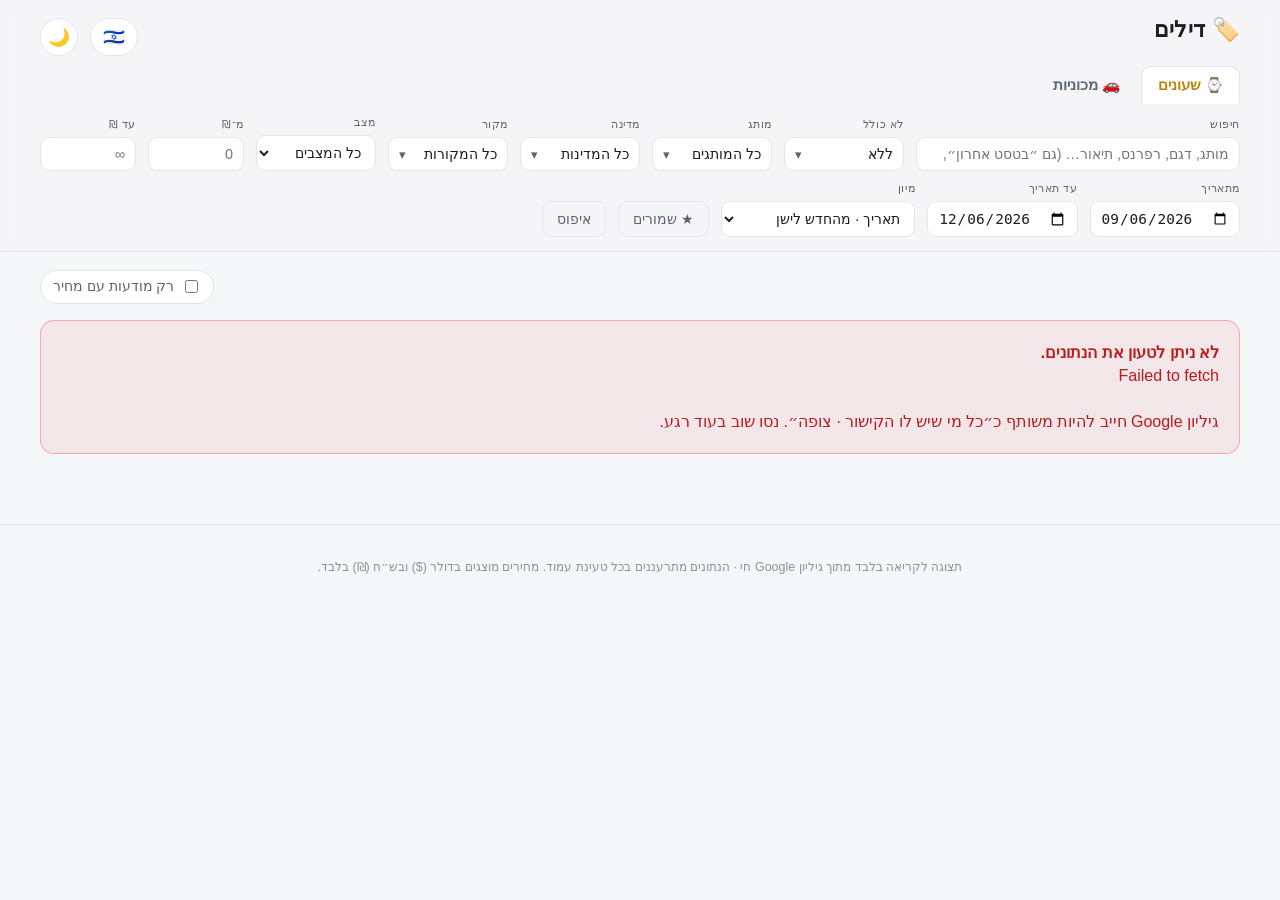
==== commit 21c445f1: "Watches: show reference number on cards, searchable Cards show the ref under the model; clicking it " ====
--- a/index.html
+++ b/index.html
@@ -7,7 +7,7 @@
   <meta name="description" content="דילים שנאספו מרחבי העולם. עיון, סינון ומיון — החל משעונים." />
   <link rel="preconnect" href="https://docs.google.com" />
   <link rel="preconnect" href="https://www.hebcal.com" />
-  <link rel="stylesheet" href="styles.css?v=40" />
+  <link rel="stylesheet" href="styles.css?v=41" />
 </head>
 <body>
   <header class="site-header">
@@ -209,6 +209,6 @@
     <p data-i18n="footer"></p>
   </footer>
 
-  <script src="app.js?v=40"></script>
+  <script src="app.js?v=41"></script>
 </body>
 </html>
--- a/styles.css
+++ b/styles.css
@@ -792,3 +792,8 @@
 .cmp-close { font: inherit; font-size: .85rem; padding: 4px 10px; border-radius: 8px; border: 1px solid var(--border); background: transparent; color: inherit; cursor: pointer; }
 .card.cmp-self { outline: 3px solid #2563eb; outline-offset: -3px; }
 .cmp-self-badge { position: absolute; bottom: 10px; inset-inline-start: 10px; z-index: 3; padding: 3px 9px; border-radius: 999px; background: #2563eb; color: #fff; font-size: .75rem; font-weight: 700; }
+
+/* Reference number under the model (click = search by it) */
+.ref-chip { display: inline-block; align-self: flex-start; margin: 2px 0 4px; padding: 2px 8px; border-radius: 6px; border: 1px solid var(--border); font-size: .78rem; color: var(--text-dim, #555); cursor: pointer; font-variant-numeric: tabular-nums; }
+.ref-chip:hover { border-color: var(--accent, #2563eb); color: var(--accent, #2563eb); }
+.cmp-bar[hidden] { display: none; }
